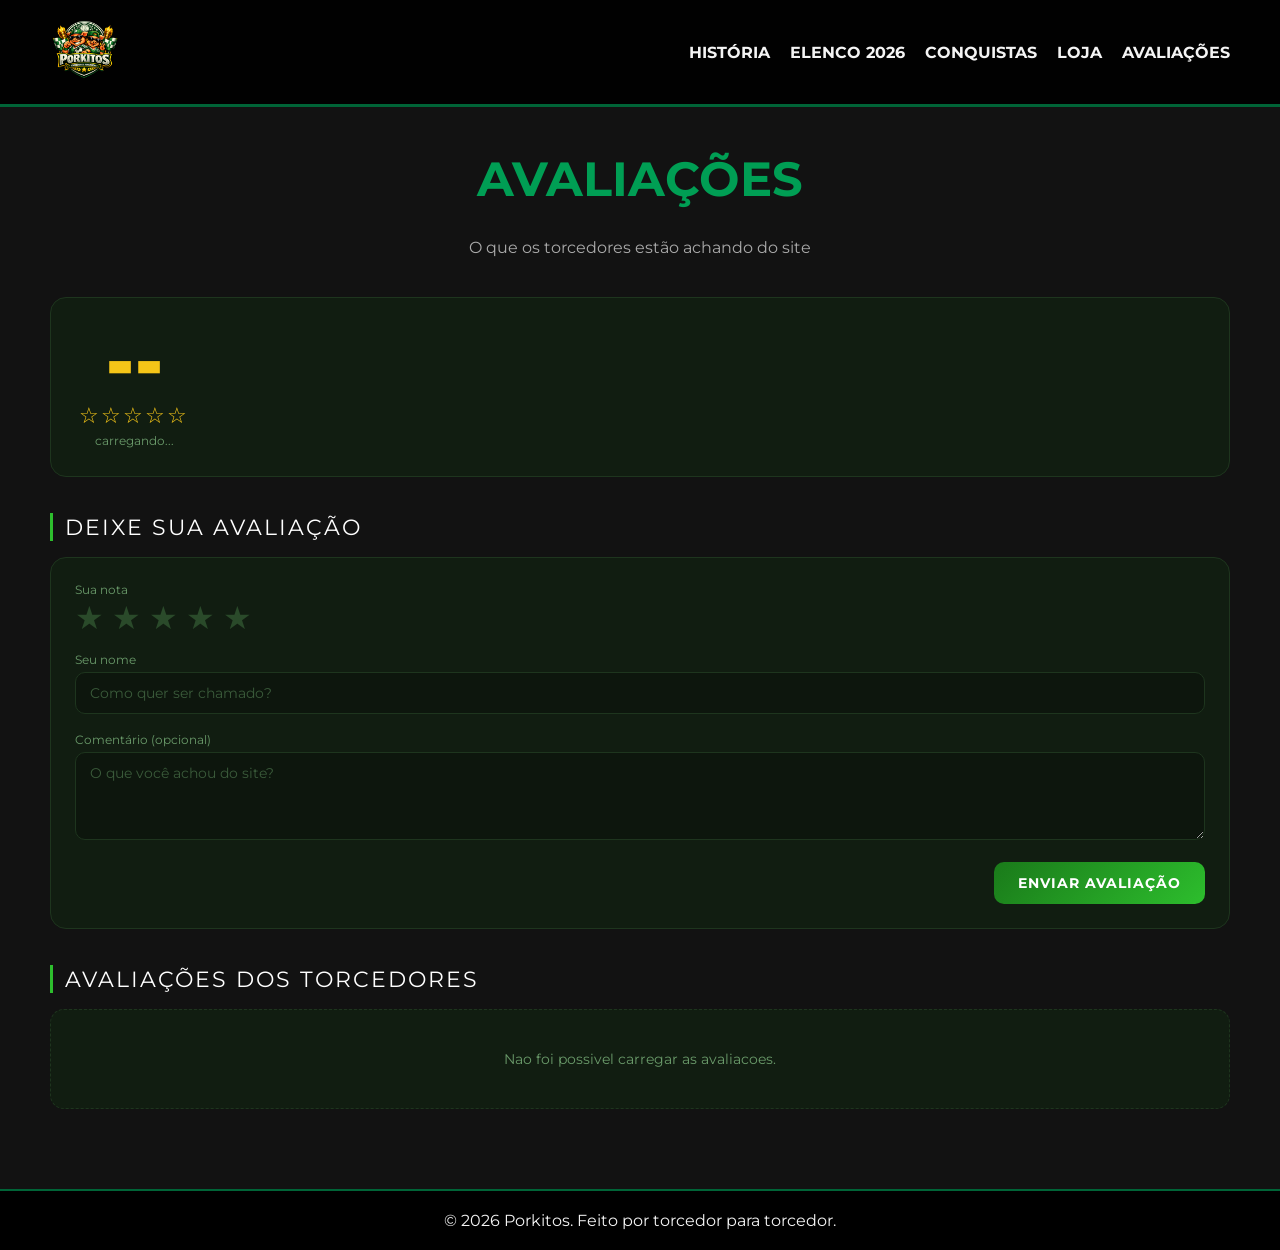
==== avaliacoes.html @ bb3f53e3 "new alterations" ====
<!DOCTYPE html>
<html lang="pt-BR">
<head>
  <meta charset="UTF-8">
  <meta name="viewport" content="width=device-width, initial-scale=1.0">
  <title>Avaliações – Porkitos</title>
  <link href="https://fonts.googleapis.com/css2?family=Montserrat:wght@400;700;900&display=swap" rel="stylesheet">
  <link rel="stylesheet" href="style.css">
</head>
<body>

  <!-- HEADER IGUAL AO RESTO DO SITE -->
  <header>
    <div class="logo-container">
      <a href="index.html"><img src="assets/logo.png" alt="Logo Porkitos"></a>
    </div>
    <nav>
      <ul>
        <li><a href="historia.html">História</a></li>
        <li><a href="jogadores.html">Elenco 2026</a></li>
        <li><a href="conquistas.html">Conquistas</a></li>
        <li><a href="loja.html">Loja</a></li>
        <li><a href="avaliacoes.html">Avaliações</a></li>
      </ul>
    </nav>
  </header>

  <main>
    <h1>Avaliações</h1>
    <p class="subtitulo">O que os torcedores estão achando do site</p>

    <!-- RESUMO GERAL -->
    <div class="av-resumo">
      <div class="av-resumo-nota">
        <div class="av-numero" id="media-numero">--</div>
        <div class="av-estrelas-display" id="media-estrelas">☆☆☆☆☆</div>
        <div class="av-total" id="media-total">carregando...</div>
      </div>
      <div class="av-barras" id="barras"></div>
    </div>

    <!-- FORMULÁRIO -->
    <p class="av-form-titulo">Deixe sua avaliação</p>
    <div class="av-form-card">

      <div>
        <label class="av-label-campo">Sua nota</label>
        <div class="av-star-picker" id="star-picker">
          <button type="button" data-val="1">★</button>
          <button type="button" data-val="2">★</button>
          <button type="button" data-val="3">★</button>
          <button type="button" data-val="4">★</button>
          <button type="button" data-val="5">★</button>
        </div>
      </div>

      <div>
        <label class="av-label-campo" for="inp-nome">Seu nome</label>
        <input class="av-input" type="text" id="inp-nome" placeholder="Como quer ser chamado?" maxlength="60">
      </div>

      <div>
        <label class="av-label-campo" for="inp-comentario">Comentário (opcional)</label>
        <textarea class="av-textarea" id="inp-comentario" placeholder="O que você achou do site?"></textarea>
      </div>

      <div id="msg-feedback" class="msg-feedback"></div>

      <button class="av-btn-enviar" id="btn-enviar">Enviar avaliação</button>
    </div>

    <!-- LISTA -->
    <p class="av-lista-titulo">Avaliações dos torcedores</p>
    <div class="av-lista" id="lista">
      <div class="av-loading"><span></span><span></span><span></span></div>
    </div>
  </main>

  <footer>
    <p>&copy; 2026 Porkitos. Feito por torcedor para torcedor.</p>
  </footer>

  <script src="app.js"></script>
</body>
</html>
---- style.css ----
/* CORES GERAIS E VARIÁVEIS */
:root {
    --verde-palmeiras: #006437;
    --verde-claro: #009e54;
    --dourado: #c5a059;
    --fundo-escuro: #121212;
    --texto-claro: #f4f4f4;
}

/* CONFIGURAÇÕES GERAIS */
* {
    margin: 0;
    padding: 0;
    box-sizing: border-box;
    font-family: 'Montserrat', sans-serif;
}

body {
    background-color: var(--fundo-escuro);
    color: var(--texto-claro);
    display: flex;
    flex-direction: column;
    min-height: 100vh;
}

/* CABEÇALHO / MENU DE NAVEGAÇÃO */
header {
    background-color: rgba(0, 0, 0, 0.9);
    padding: 15px 50px;
    display: flex;
    justify-content: space-between;
    align-items: center;
    position: fixed;
    width: 100%;
    top: 0;
    z-index: 99999;
    border-bottom: 3px solid var(--verde-palmeiras);
    transition: background-color 0.3s;
}

.logo-container img {
    height: 70px;
    transition: transform 0.3s;
}

.logo-container img:hover {
    transform: scale(1.1);
}

nav ul {
    list-style: none;
    display: flex;
    gap: 20px;
}

nav ul li a {
    color: var(--texto-claro);
    text-decoration: none;
    font-weight: 700;
    text-transform: uppercase;
    transition: color 0.3s;
}

nav ul li a:hover {
    color: var(--verde-claro);
}

/* CONTEÚDO PRINCIPAL (Garante que o conteúdo comece abaixo do menu fixo) */
main {
    margin-top: 110px;
    padding: 40px 50px;
    flex: 1;
}

h1, h2 {
    color: var(--dourado);
    text-transform: uppercase;
    text-align: center;
    margin-bottom: 30px;
}

h1 { font-size: 3rem; color: var(--verde-claro); }
h2 { font-size: 2.5rem; }

.subtitulo {
    text-align: center;
    margin-bottom: 40px;
    color: #aaa;
}

/* SEÇÃO HERO (EXCLUSIVA DA INDEX.HTML) */
.hero {
    height: 70vh;
    display: flex;
    flex-direction: column;
    justify-content: center;
    align-items: center;
    text-align: center;
    background: linear-gradient(135deg, #002211 0%, var(--fundo-escuro) 100%);
    border-radius: 15px;
    padding: 20px;
}

.hero p {
    font-size: 1.2rem;
    max-width: 800px;
    margin-top: 20px;
    line-height: 1.6;
}

/* BOTÕES */
.btn {
    display: inline-block;
    margin-top: 30px;
    padding: 15px 30px;
    background-color: var(--verde-palmeiras);
    color: white;
    text-decoration: none;
    font-weight: bold;
    border-radius: 5px;
    transition: background 0.3s, transform 0.3s;
}

.btn:hover {
    background-color: var(--verde-claro);
    transform: translateY(-5px);
}

/* HISTÓRIA */
.historia-texto {
    max-width: 900px;
    margin: 0 auto;
    line-height: 1.8;
    font-size: 1.15rem;
    text-align: justify;
}

/* GRIDS E CARDS (Usados em Jogadores, Conquistas e Loja) */
.grid-container {
    display: grid;
    grid-template-columns: repeat(auto-fit, minmax(280px, 1fr));
    gap: 30px;
}

.card {
    background-color: #1e1e1e;
    border: 2px solid var(--verde-palmeiras);
    border-radius: 10px;
    padding: 25px;
    text-align: center;
    transition: transform 0.3s, box-shadow 0.3s;
}

.card:hover {
    transform: translateY(-10px);
    box-shadow: 0 10px 20px rgba(0, 158, 84, 0.2);
}

.card h3 {
    color: var(--verde-claro);
    margin-bottom: 15px;
}

.card-dourado { border-color: var(--dourado); }
.card-dourado h3 { color: var(--dourado); }

.preco {
    font-size: 1.6rem;
    font-weight: bold;
    margin: 20px 0;
    color: #fff;
}

/* RODAPÉ */
footer {
    background-color: #000;
    text-align: center;
    padding: 20px;
    border-top: 2px solid var(--verde-palmeiras);
    margin-top: 40px;
}

/* ESTRUTURA DA LINHA DO TEMPO (TIMELINE) */
.timeline {
    max-width: 800px;
    margin: 0 auto;
    position: relative;
    padding: 20px 0;
}

/* A linha vertical que corta o centro do design */
.timeline::after {
    content: '';
    position: absolute;
    width: 4px;
    background-color: var(--verde-palmeiras);
    top: 0;
    bottom: 0;
    left: 50%;
    margin-left: -2px;
}

/* Cada bloco da linha do tempo */
.timeline-item {
    padding: 10px 40px;
    position: relative;
    background-color: inherit;
    width: 50%;
}

/* Alternando os lados dos cards (Esquerda / Direita) */
.timeline-item:nth-child(odd) { left: 0; text-align: right; }
.timeline-item:nth-child(even) { left: 50%; text-align: left; }

/* O círculo indicador na linha central */
.timeline-item::after {
    content: '';
    position: absolute;
    width: 20px;
    height: 20px;
    right: -10px;
    background-color: var(--fundo-escuro);
    border: 4px solid var(--verde-claro);
    top: 15px;
    border-radius: 50%;
    z-index: 1;
}
.timeline-item:nth-child(even)::after { left: -10px; }

/* O balão/card de texto */
.timeline-conteudo {
    padding: 20px;
    background-color: #1e1e1e;
    position: relative;
    border-radius: 8px;
    border: 1px solid #333;
    transition: transform 0.3s, border-color 0.3s;
}

.timeline-conteudo:hover {
    transform: scale(1.03);
    border-color: var(--verde-claro);
}

/* O ano em destaque */
.timeline-ano {
    font-size: 1.5rem;
    font-weight: 900;
    color: var(--dourado);
    margin-bottom: 5px;
}

/* Destaque especial para a nossa era atual (Abel Ferreira) */
.destaque-era .timeline-conteudo {
    border: 2px solid var(--dourado);
    background: linear-gradient(145deg, #1e1e1e, #0f1c15);
    box-shadow: 0 0 15px rgba(197, 160, 89, 0.2);
}
.destaque-era .timeline-ano {
    color: var(--verde-claro);
}

/* RESPONSIVIDADE (Para o site ficar perfeito no celular) */
@media screen and (max-width: 600px) {
    .timeline::after { left: 31px; }
    .timeline-item { width: 100%; padding-left: 70px; padding-right: 25px; text-align: left !important; }
    .timeline-item::after { left: 21px !important; }
    .timeline-item:nth-child(even) { left: 0%; }
}

/* CONFIGURAÇÃO DO TEXTO PROFUNDO / MANIFESTO */
.secao-texto-completo {
    max-width: 900px;
    margin: 40px auto 60px auto;
}

/* Espaçamento melhorado entre parágrafos para evitar o "colado" */
.texto-profundo p {
    font-size: 1.15rem;
    line-height: 1.9;
    margin-bottom: 30px; /* Dá espaço para o próximo bloco */
    text-align: left; /* Alinhamento à esquerda fica menos confuso visualmente */
    color: #dfdfdf;
}

.texto-profundo blockquote {
    font-size: 1.5rem;
    font-weight: 700;
    font-style: italic;
    color: var(--dourado);
    border-left: 5px solid var(--verde-claro);
    padding-left: 25px;
    margin: 45px 0;
}

/* SEÇÃO EXCLUSIVA MANCHA VERDE */
.secao-mancha {
    margin-top: 80px;
    padding: 80px 0;
    background: linear-gradient(180deg, var(--fundo-escuro) 0%, #08110c 100%);
    border-top: 1px solid #222;
}

.mancha-container {
    max-width: 850px;
    margin: 0 auto;
    background-color: #161616;
    border: 1px solid #252525;
    border-left: 5px solid #fff;
    padding: 50px 40px; /* Mais espaço interno */
    border-radius: 8px;
    box-shadow: 0 10px 30px rgba(0,0,0,0.5);
    position: relative;
}

.mancha-container h2 {
    text-align: left;
    color: #fff;
    margin-bottom: 30px;
    font-size: 2.4rem;
}

.mancha-container p {
    font-size: 1.15rem;
    line-height: 1.9;
    margin-bottom: 35px;
    color: #ccc;
}

.mancha-badge {
    position: absolute;
    top: -15px;
    right: 30px;
    background-color: var(--verde-palmeiras);
    color: #fff;
    padding: 6px 15px;
    font-weight: bold;
    font-size: 0.85rem;
    border-radius: 20px;
    text-transform: uppercase;
}

/* PLACEHOLDERS DE FOTOS */
.mancha-galeria {
    display: grid;
    grid-template-columns: 1fr 1fr;
    gap: 20px;
    margin: 35px 0;
}

.foto-placeholder {
    background-color: #222;
    height: 220px;
    border-radius: 6px;
    display: flex;
    justify-content: center;
    align-items: center;
    color: #888;
    font-weight: bold;
    font-size: 0.9rem;
    overflow: hidden;
}

/* Se você colocar uma tag img lá dentro, ela vai se ajustar perfeitamente aqui */
.foto-placeholder img {
    width: 100%;
    height: 100%;
    object-fit: cover;
}

/* SEÇÃO CANTOS DA TORCIDA */
.secao-cantos {
    max-width: 1000px;
    margin: 80px auto;
    padding: 0 20px;
}

.cantos-grid {
    display: grid;
    grid-template-columns: repeat(auto-fit, minmax(300px, 1fr));
    gap: 25px;
    margin-top: 40px;
}

.canto-card {
    background-color: #1a2e22;
    border: 1px solid var(--verde-palmeiras);
    border-radius: 8px;
    padding: 30px;
    text-align: center;
    transition: transform 0.3s;
}

.canto-card:hover {
    transform: translateY(-5px);
}

.canto-card h3 {
    color: var(--dourado);
    margin-bottom: 20px;
    font-size: 1.3rem;
}

.letra-musica {
    font-size: 1.05rem;
    line-height: 1.8;
    color: #fff;
    font-style: italic;
}

/* Ajuste fino para espaçamento da timeline */
.secao-timeline {
    margin: 80px 0;
}

/* Responsividade para a galeria */
@media screen and (max-width: 600px) {
    .mancha-galeria { grid-template-columns: 1fr; }
}
/* BOTÃO DO PLAYER DE ÁUDIO */
.btn-player {
    margin-top: 20px;
    padding: 10px 20px;
    background-color: transparent;
    border: 2px solid var(--verde-claro);
    color: var(--texto-claro);
    font-weight: bold;
    text-transform: uppercase;
    font-size: 0.85rem;
    border-radius: 20px;
    cursor: pointer;
    transition: all 0.3s ease;
    display: inline-flex;
    align-items: center;
    gap: 8px;
}

.btn-player:hover {
    background-color: var(--verde-claro);
    color: #fff;
    box-shadow: 0 0 10px rgba(0, 158, 84, 0.4);
}

/* Classe especial para quando a música estiver tocando (fica dourado) */
.btn-player.tocando {
    background-color: var(--dourado);
    border-color: var(--dourado);
    color: #000;
}

/* SEÇÃO DE FILTROS DO ELENCO */
.filtro-container {
    display: flex;
    justify-content: center;
    gap: 15px;
    margin-bottom: 40px;
    flex-wrap: wrap;
}

.btn-filtro {
    background-color: #1e1e1e;
    border: 1px solid #444;
    color: var(--texto-claro);
    padding: 10px 25px;
    font-weight: bold;
    border-radius: 25px;
    cursor: pointer;
    text-transform: uppercase;
    font-size: 0.85rem;
    transition: all 0.3s ease;
}

.btn-filtro:hover, .btn-filtro.ativo {
    background-color: var(--verde-palmeiras);
    border-color: var(--verde-claro);
    box-shadow: 0 0 10px rgba(0, 158, 84, 0.4);
}

/* ==========================================
   GRID E CARDS DE JOGADORES - ESTILO PREMIUM
   ========================================== */
.grid-jogadores {
    display: grid;
    grid-template-columns: repeat(auto-fit, minmax(260px, 1fr)); 
    gap: 25px; 
    max-width: 1200px;
    margin: 0 auto;
}

.jogador-card {
    background-color: #1a1a1a; /* Mantém o seu fundo original */
    border: 1px solid #252525; /* Borda sutil nos outros lados */
    
    /* O SEGREDO DO ESTILO MANCHA: A listra grossa na esquerda */
    border-left: 5px solid #ffffff; 
    
    border-radius: 8px;
    overflow: visible; /* Mudamos para 'visible' para o Badge flutuar para fora se necessário */
    display: flex; 
    flex-direction: column;
    position: relative;
    height: 100%; 
    box-shadow: 0 10px 30px rgba(0,0,0,0.5); /* Sombra pesada para dar profundidade */
    transition: transform 0.3s ease, border-color 0.3s ease, box-shadow 0.3s ease;
}

/* Efeito Hover inspirado no sombreado verde que você já tinha */
.jogador-card:hover {
    transform: translateY(-5px); 
    box-shadow: 0 10px 25px rgba(0, 158, 84, 0.2); /* Brilho verde sutil no fundo */
}

/* Ajuste do contêiner da foto para respeitar o border-radius do card */
.jogador-foto-placeholder {
    background-color: #222; 
    width: 100%;
    height: 240px; 
    display: flex;
    justify-content: center;
    align-items: center;
    overflow: hidden;
    border-top-right-radius: 7px; /* Arredonda só o canto interno direito */
    border-bottom: 1px solid #252525;
}

.jogador-foto-placeholder img {
    width: 100%;
    height: 100%;
    object-fit: cover; 
    object-position: center 15%; 
}

/* Área de informações */
.jogador-info {
    padding: 20px; 
    position: relative;
    display: flex; 
    flex-direction: column;
    flex-grow: 1; 
    z-index: 10;
}

/* Nome do jogador ajustado */
.jogador-info h3 {
    font-size: 1.3rem;
    font-weight: 700;
    color: #fff;
    min-height: 2.8rem;
    display: flex;
    align-items: center;
    margin-bottom: 15px; /* Espaço para não colar na posição */
}

/* O BADGE DE POSIÇÃO (Estilo '.mancha-badge') */
.jogador-posicao {
    position: absolute;
    top: -15px; /* Faz ele flutuar exatamente na divisão da foto com o texto */
    right: 20px;
    background-color: var(--verde-palmeiras);
    color: #fff;
    padding: 5px 15px;
    font-weight: bold;
    font-size: 0.75rem;
    border-radius: 20px;
    text-transform: uppercase;
    letter-spacing: 1px;
    box-shadow: 0 4px 8px rgba(0,0,0,0.3);
}

.jogador-vibe {
    font-size: 1.05rem;
    line-height: 1.7;
    color: #ccc;
    font-style: italic;
    margin-top: auto; /* Empurra para a base */
}

/* Número de fundo sutil */
.jogador-numero {
    position: absolute;
    bottom: 12px; 
    right: 15px;
    font-size: 2.5rem;
    font-weight: 900;
    color: rgba(255, 255, 255, 0.03); 
    transition: color 0.3s ease;
    line-height: 1;
    z-index: 5;
}

.jogador-card:hover .jogador-numero {
    color: rgba(197, 160, 89, 0.1); /* No hover, o número ganha um tom dourado bem sutil */
}

/* CONTAINER DA SALA DE TROFÉUS */
.sala-trofeus-container {
    max-width: 1200px;
    margin: 40px auto;
    padding: 0 20px;
}

.titulo-secao {
    text-align: center;
    margin-bottom: 50px;
}

.titulo-secao h2 {
    color: #ffffff;
    font-size: 2.5rem;
    text-transform: uppercase;
    letter-spacing: 2px;
    margin-bottom: 10px;
}

.titulo-secao p {
    color: #a0a0a0;
    font-size: 1.1rem;
}

/* GRID DE TROFÉUS */
.grid-trofeus {
    display: grid;
    grid-template-columns: repeat(auto-fill, minmax(320px, 1fr));
    gap: 30px;
}

/* CARD DE TROFÉU */
.trofeu-card {
    background: #121212;
    border: 1px solid #222;
    border-radius: 15px;
    padding: 30px 20px;
    text-align: center;
    transition: all 0.4s ease;
    position: relative;
    overflow: hidden;
}

/* Efeito de Hover Dourado Premium */
.trofeu-card:hover {
    transform: translateY(-8px);
    border-color: #d4af37; /* Cor Dourada */
    box-shadow: 0 10px 25px rgba(212, 175, 55, 0.15);
}

/* WRAPPER DO ÍCONE E DA BADGE */
.trofeu-icone-wrapper {
    position: relative;
    width: 120px;
    height: 120px;
    margin: 0 auto 20px auto;
    background: rgba(255, 255, 255, 0.03);
    border-radius: 50%;
    display: flex;
    align-items: center;
    justify-content: center;
    border: 1px solid #333;
    transition: all 0.4s ease;
}

.trofeu-card:hover .trofeu-icone-wrapper {
    background: rgba(212, 175, 55, 0.05);
    border-color: #d4af37;
}

.trofeu-img {
    max-width: 70px;
    max-height: 70px;
    object-fit: contain;
    filter: drop-shadow(0px 4px 8px rgba(0,0,0,0.5));
}

/* CONTADOR DE TÍTULOS (BADGE) */
.trofeu-badge-qtd {
    position: absolute;
    bottom: -5px;
    right: -5px;
    background: #d4af37; /* Dourado */
    color: #000000;
    font-weight: 800;
    font-size: 0.95rem;
    width: 32px;
    height: 32px;
    border-radius: 50%;
    display: flex;
    align-items: center;
    justify-content: center;
    border: 3px solid #121212;
    box-shadow: 0 4px 8px rgba(0,0,0,0.3);
}

/* TEXTOS DO TROFÉU */
.trofeu-info h3 {
    color: #ffffff;
    font-size: 1.35rem;
    margin-bottom: 6px;
    font-weight: 700;
}

.trofeu-anos {
    display: inline-block;
    color: #d4af37; /* Dourado */
    font-size: 0.85rem;
    font-weight: 600;
    text-transform: uppercase;
    letter-spacing: 1px;
    margin-bottom: 15px;
    background: rgba(212, 175, 55, 0.1);
    padding: 4px 12px;
    border-radius: 20px;
}

.trofeu-descricao {
    color: #999999;
    font-size: 0.9rem;
    line-height: 1.5;
    padding: 0 10px;
}

/* SUPER BANNER DO MUNDIAL */
.mundial-banner-card {
    background: linear-gradient(135deg, #053b1e 0%, #121212 100%);
    border: 1px solid #222;
    border-radius: 15px;
    padding: 40px;
    margin-bottom: 25px;
    cursor: pointer;
    position: relative;
    overflow: hidden;
    transition: all 0.4s ease;
}

.mundial-banner-card:hover {
    transform: scale(1.01);
    border-color: #d4af37;
    box-shadow: 0 10px 30px rgba(212, 175, 55, 0.2);
}

.mundial-banner-conteudo {
    display: flex;
    align-items: center;
    gap: 40px;
    position: relative;
    z-index: 2;
}

.mundial-trofeu-box {
    position: relative;
}

.mundial-trofeu-img {
    max-height: 140px;
    filter: drop-shadow(0px 8px 16px rgba(0,0,0,0.6));
}

.mundial-texto-box h2 {
    color: #ffffff;
    font-size: 2.8rem;
    font-weight: 800;
    margin: 5px 0;
    letter-spacing: 1px;
}

.clique-instrucao {
    color: #d4af37;
    font-size: 0.95rem;
    margin-top: 10px;
    font-weight: 500;
    letter-spacing: 0.5px;
}

/* CONTAINER DA HISTÓRIA EXPANSÍVEL */
.mundial-historia-expansao {
    max-height: 0;
    overflow: hidden;
    background: #161616;
    border-radius: 15px;
    margin-bottom: 35px;
    transition: max-height 0.5s ease-in-out, border 0.3s;
    border: 1px solid transparent;
}

/* Classe ativada pelo Javascript */
.mundial-historia-expansao.aberto {
    max-height: 800px; /* Altura suficiente para o texto */
    border-color: #d4af37;
}

.historia-conteudo {
    padding: 35px;
    color: #cccccc;
    line-height: 1.7;
    font-size: 1.05rem;
}

.historia-conteudo h3 {
    color: #d4af37;
    font-size: 1.6rem;
    margin-bottom: 15px;
}

.historia-conteudo p {
    margin-bottom: 15px;
}

.historia-conteudo blockquote {
    border-left: 4px solid #d4af37;
    padding-left: 15px;
    margin: 20px 0 0 0;
    font-style: italic;
    color: #ffffff;
}

/* Ajuste Responsivo para telas menores */
@media (max-width: 768px) {
    .mundial-banner-conteudo {
        flex-direction: column;
        text-align: center;
        gap: 20px;
    }
    .mundial-texto-box h2 {
        font-size: 2rem;
    }
}

/* CONTAINER PRINCIPAL DA GALERIA (INICIA ADORMECIDO) */
.painel-galeria-anos {
    max-height: 0;
    overflow: hidden;
    background: #151515;
    border: 1px solid transparent;
    border-radius: 15px;
    margin-top: 30px;
    transition: max-height 0.6s ease-in-out, border 0.3s;
}

/* Classe ativada por JS para abrir o painel */
.painel-galeria-anos.aberto {
    max-height: 2000px; /* Permitir espaço para as fotos */
    border-color: #d4af37;
    padding: 30px 20px;
}

/* TOPO DO PAINEL */
.galeria-anos-header {
    display: flex;
    justify-content: space-between;
    align-items: center;
    border-bottom: 1px solid #252525;
    padding-bottom: 15px;
    margin-bottom: 25px;
}

.galeria-anos-header h3 {
    color: #ffffff;
    font-size: 1.6rem;
    font-weight: 700;
}

#btn-fechar-galeria {
    background: transparent;
    border: 1px solid #444;
    color: #aaa;
    padding: 6px 14px;
    border-radius: 20px;
    cursor: pointer;
    transition: all 0.3s;
}

#btn-fechar-galeria:hover {
    background: #c62828;
    color: white;
    border-color: #c62828;
}

/* GRID DE IMAGENS DOS ANOS */
.grid-fotos-anos {
    display: grid;
    grid-template-columns: repeat(auto-fill, minmax(220px, 1fr));
    gap: 20px;
}

/* CARD DE CADA FOTO HISTÓRICA */
.foto-ano-card {
    background: #0b0b0b;
    border: 1px solid #222;
    border-radius: 10px;
    overflow: hidden;
    text-align: center;
    transition: all 0.3s ease;
}

.foto-ano-card img {
    width: 100%;
    height: 150px;
    object-fit: cover;
    display: block;
    transition: transform 0.3s;
}

.foto-ano-card:hover {
    transform: translateY(-4px);
    border-color: #d4af37;
}

.foto-ano-card:hover img {
    transform: scale(1.05);
}

/* LABEL DO ANO DO TÍTULO */
.foto-ano-label {
    display: block;
    padding: 10px;
    color: #ffffff;
    font-weight: 700;
    font-size: 0.95rem;
    background: linear-gradient(to top, #111, #0b0b0b);
    border-top: 1px solid #222;
}

/* Cursor pointer para indicar clique nas taças */
.trofeu-card.clicavel {
    cursor: pointer;
}

/* =========================
   LOJA PORKITOS
========================= */
/* CORES GERAIS E VARIÁVEIS */
:root {
    --verde-palmeiras: #006437;
    --verde-claro: #009e54;
    --dourado: #c5a059;
    --fundo-escuro: #121212;
    --texto-claro: #f4f4f4;
}

/* CONFIGURAÇÕES GERAIS */
* {
    margin: 0;
    padding: 0;
    box-sizing: border-box;
    font-family: 'Montserrat', sans-serif;
}

body {
    background-color: var(--fundo-escuro);
    color: var(--texto-claro);
    display: flex;
    flex-direction: column;
    min-height: 100vh;
}

/* CABEÇALHO / MENU DE NAVEGAÇÃO */
header {
    background-color: rgba(0, 0, 0, 0.9);
    padding: 15px 50px;
    display: flex;
    justify-content: space-between;
    align-items: center;
    position: fixed;
    width: 100%;
    top: 0;
    left: 0;
    z-index: 1000;
    border-bottom: 3px solid var(--verde-palmeiras);
    transition: background-color 0.3s;
}

.logo-container img {
    height: 70px;
    transition: transform 0.3s;
}

.logo-container img:hover {
    transform: scale(1.1);
}

nav ul {
    list-style: none;
    display: flex;
    gap: 20px;
}

nav ul li a {
    color: var(--texto-claro);
    text-decoration: none;
    font-weight: 700;
    text-transform: uppercase;
    transition: color 0.3s;
}

nav ul li a:hover {
    color: var(--verde-claro);
}

/* CONTAINER DO CARRINHO NO NAVBAR */
.cart-nav-container {
    display: flex;
    align-items: center;
    gap: 15px;
}

.cart-btn-nav {
    background: transparent;
    border: 2px solid var(--verde-claro);
    color: var(--verde-claro);
    padding: 8px 15px;
    cursor: pointer;
    border-radius: 4px;
    display: flex;
    align-items: center;
    gap: 8px;
    transition: all 0.3s ease;
    font-weight: bold;
    text-transform: uppercase;
    font-size: 0.85rem;
    position: relative;
}

.cart-btn-nav:hover {
    background-color: var(--verde-claro);
    color: #000;
    transform: scale(1.05);
}

.cart-icon-nav {
    width: 20px;
    height: 20px;
    stroke: currentColor;
    stroke-width: 2;
    fill: none;
}

.cart-count-nav {
    position: absolute;
    top: -8px;
    right: -8px;
    background-color: #ff0000;
    color: #fff;
    border-radius: 50%;
    width: 22px;
    height: 22px;
    display: flex;
    align-items: center;
    justify-content: center;
    font-size: 0.75rem;
    font-weight: bold;
}

/* CONTEÚDO PRINCIPAL */
main {
    margin-top: 110px;
    padding: 40px 50px;
    flex: 1;
}

h1, h2 {
    color: var(--dourado);
    text-transform: uppercase;
    text-align: center;
    margin-bottom: 30px;
}

h1 { font-size: 3rem; color: var(--verde-claro); }
h2 { font-size: 2.5rem; }

.subtitulo {
    text-align: center;
    margin-bottom: 40px;
    color: #aaa;
}

/* SEÇÃO HERO (EXCLUSIVA DA INDEX.HTML) */
.hero {
    height: 70vh;
    display: flex;
    flex-direction: column;
    justify-content: center;
    align-items: center;
    text-align: center;
    background: linear-gradient(135deg, #002211 0%, var(--fundo-escuro) 100%);
    border-radius: 15px;
    padding: 20px;
}

.hero p {
    font-size: 1.2rem;
    max-width: 800px;
    margin-top: 20px;
    line-height: 1.6;
}

/* BOTÕES */
.btn {
    display: inline-block;
    margin-top: 30px;
    padding: 15px 30px;
    background-color: var(--verde-palmeiras);
    color: white;
    text-decoration: none;
    font-weight: bold;
    border-radius: 5px;
    transition: background 0.3s, transform 0.3s;
}

.btn:hover {
    background-color: var(--verde-claro);
    transform: translateY(-5px);
}

/* ===== SEÇÃO DA LOJA ===== */
.shop-header {
    text-align: center;
    padding: 2rem 0;
    margin-bottom: 2rem;
}

.shop-header h1 {
    font-size: 2.5rem;
    color: var(--verde-claro);
    margin-bottom: 1rem;
    letter-spacing: 2px;
}

.shop-header p {
    font-size: 1.1rem;
    color: #aaa;
}

/* ===== FILTROS ===== */
.filters-section {
    display: flex;
    gap: 1rem;
    justify-content: center;
    flex-wrap: wrap;
    margin-bottom: 3rem;
}

.filter-btn {
    padding: 10px 25px;
    background-color: #1e1e1e;
    border: 1px solid #444;
    color: var(--texto-claro);
    font-weight: bold;
    border-radius: 25px;
    cursor: pointer;
    text-transform: uppercase;
    font-size: 0.85rem;
    transition: all 0.3s ease;
}

.filter-btn:hover,
.filter-btn.active {
    background-color: var(--verde-palmeiras);
    border-color: var(--verde-claro);
    box-shadow: 0 0 10px rgba(0, 158, 84, 0.4);
}

/* ===== GRID DE PRODUTOS ===== */
.grid-container {
    display: grid;
    grid-template-columns: repeat(auto-fit, minmax(280px, 1fr));
    gap: 30px;
}

.card {
    padding: 20px;
    min-height: auto;
    background-color: #1e1e1e;
    border: 2px solid var(--verde-palmeiras);
    border-radius: 10px;
    text-align: center;
    transition: transform 0.3s, box-shadow 0.3s;
    display: flex;
    flex-direction: column;
    cursor: pointer;
    justify-content: space-between;
}

.card:hover {
    transform: translateY(-10px);
    box-shadow: 0 10px 20px rgba(0, 158, 84, 0.2);
}

.card h3 {
    color: var(--verde-claro);
    margin-bottom: 15px;
    margin: 10px 0;
    
  }

.card-dourado { border-color: var(--dourado); }
.card-dourado h3 { color: var(--dourado); }

.preco {
    font-size: 1.6rem;
    font-weight: bold;
    margin: 15px 0;
    color: #fff;
}

.card-image {
    width: 100%;
    height: 250px;
    overflow: hidden;
    border-radius: 8px;
    margin-bottom: 15px;
    background: #111;
}

.card-image img {
    width: 100%;
    height: 100%;
    object-fit: contain;
    display: block;
}

.card-description {
    color: #aaa;
    font-size: 0.95rem;
    margin-bottom: 15px;
    flex: 1;
}

.card-actions {
    display: flex;
    gap: 10px;
    margin-top: auto;
}

.btn-view {
    flex: 1;
    padding: 10px;
    background-color: var(--verde-palmeiras);
    color: white;
    border: none;
    border-radius: 5px;
    cursor: pointer;
    font-weight: bold;
    transition: all 0.3s ease;
}

.btn-view:hover {
    background-color: var(--verde-claro);
    transform: scale(1.05);
}

.btn-quick-add {
    padding: 10px 15px;
    background-color: transparent;
    border: 2px solid var(--verde-claro);
    color: var(--verde-claro);
    border-radius: 5px;
    cursor: pointer;
    font-weight: bold;
    transition: all 0.3s ease;
}

.btn-quick-add:hover {
    background-color: var(--verde-claro);
    color: #000;
}

/* ===== MODAL ===== */
.modal {
    display: none;
    position: fixed;
    top: 0;
    left: 0;
    width: 100%;
    height: 100%;
    z-index: 10001;
    animation: fadeIn 0.3s ease;
    align-items: center;
    justify-content: center;
}

.modal.active {
    display: flex;
}

@keyframes fadeIn {
    from { opacity: 0; }
    to { opacity: 1; }
}

.modal-content {
    background-color: #1e1e1e;
    border: 2px solid var(--verde-palmeiras);
    border-radius: 10px;
    width: 90%;
    z-index: 10000;
    max-height: 90vh;
    overflow-y: auto;
    max-width: 900px;
    overflow-y: auto;
    position: relative;
    animation: slideUp 0.3s ease;
}

@keyframes slideUp {
    from {
        transform: translateY(50px);
        opacity: 0;
    }
    to {
        transform: translateY(0);
        opacity: 1;
    }
}

.close-modal {
    position: absolute;
    top: 15px;
    right: 20px;

    background: none;
    border: none;

    color: white;
    font-size: 32px;
    cursor: pointer;

    z-index: 9999;
}
.close-modal:hover {
    color: var(--dourado);
}

.modal-body {
    display: grid;
    grid-template-columns: 1fr 1fr;
    gap: 2rem;
    padding: 2rem;
}

/* Imagens do Modal */
.modal-images {
    display: flex;
    flex-direction: column;
    gap: 1rem;
}

.main-image {
    width: 100%;
    aspect-ratio: 1;
    background-color: #0a0a0a;
    border: 2px solid var(--verde-palmeiras);
    border-radius: 8px;
    overflow: hidden;
    display: flex;
    align-items: center;
    justify-content: center;
}

.main-image img {
    width: 100%;
    height: 100%;
    object-fit: cover;
}

.thumbnail-images {
    display: flex;
    gap: 0.5rem;
}

.thumbnail {
    width: 60px;
    height: 60px;
    border: 2px solid var(--verde-palmeiras);
    border-radius: 4px;
    cursor: pointer;
    overflow: hidden;
    transition: all 0.3s ease;
}

.thumbnail img {
    width: 100%;
    height: 100%;
    object-fit: cover;
}

.thumbnail:hover,
.thumbnail.active {
    border-color: var(--dourado);
    box-shadow: 0 0 10px rgba(197, 160, 89, 0.5);
}

/* Informações do Modal */
.modal-info {
    display: flex;
    flex-direction: column;
    gap: 1.5rem;
}

.modal-info h2 {
    font-size: 1.8rem;
    color: var(--texto-claro);
    text-align: left;
}

.rating {
    display: flex;
    align-items: center;
    gap: 0.5rem;
}

.stars {
    color: var(--dourado);
    font-size: 1.2rem;
}

.review-count {
    color: #aaa;
    font-size: 0.9rem;
}

.price-section {
    display: flex;
    align-items: center;
    gap: 1rem;
}

.price {
    font-size: 2rem;
    font-weight: bold;
    color: var(--verde-claro);
}

.original-price {
    font-size: 1rem;
    color: #aaa;
    text-decoration: line-through;
}

.product-description {
    color: #aaa;
    line-height: 1.6;
}

/* Variações */
.variations {
    display: flex;
    flex-direction: column;
    gap: 1rem;
}

.variation-group {
    display: flex;
    flex-direction: column;
    gap: 0.5rem;
}

.variation-group label {
    font-weight: bold;
    color: var(--verde-claro);
}

.size-options,
.color-options {
    display: flex;
    gap: 0.5rem;
    flex-wrap: wrap;
}

.size-option,
.color-option {
    padding: 0.5rem 1rem;
    border: 2px solid var(--verde-palmeiras);
    background-color: transparent;
    color: var(--texto-claro);
    cursor: pointer;
    border-radius: 4px;
    transition: all 0.3s ease;
    font-weight: bold;
}

.size-option:hover,
.color-option:hover {
    background-color: var(--verde-palmeiras);
    color: #fff;
}

.size-option.selected,
.color-option.selected {
    background-color: var(--dourado);
    border-color: var(--dourado);
    color: #000;
}

/* Quantidade */
.quantity-section {
    display: flex;
    flex-direction: column;
    gap: 0.5rem;
}

.quantity-section label {
    font-weight: bold;
    color: var(--verde-claro);
}

.quantity-control {
    display: flex;
    gap: 0.5rem;
    align-items: center;
}

.qty-btn {
    width: 40px;
    height: 40px;
    border: 2px solid var(--verde-palmeiras);
    background-color: transparent;
    color: var(--verde-claro);
    cursor: pointer;
    font-size: 1.2rem;
    border-radius: 4px;
    transition: all 0.3s ease;
}

.qty-btn:hover {
    background-color: var(--verde-palmeiras);
    color: #fff;
}

#quantityInput {
    width: 60px;
    padding: 0.5rem;
    border: 2px solid var(--verde-palmeiras);
    background-color: #0a0a0a;
    color: var(--texto-claro);
    text-align: center;
    border-radius: 4px;
    font-weight: bold;
}

/* Botões de Ação */
.action-buttons {
    display: flex;
    gap: 1rem;
}

.btn-add-cart,
.btn-buy-now {
    flex: 1;
    padding: 1rem;
    border: none;
    border-radius: 5px;
    cursor: pointer;
    font-weight: bold;
    font-size: 1rem;
    transition: all 0.3s ease;
    text-transform: uppercase;
    letter-spacing: 1px;
}

.btn-add-cart {
    background-color: var(--verde-palmeiras);
    color: white;
}

.btn-add-cart:hover {
    background-color: var(--verde-claro);
    transform: scale(1.05);
}

.btn-buy-now {
    background-color: var(--dourado);
    color: #000;
}

.btn-buy-now:hover {
    background-color: #d4af37;
    transform: scale(1.05);
}

/* Informações Adicionais */
.additional-info {
    display: flex;
    flex-direction: column;
    gap: 0.8rem;
    padding: 1rem;
    background-color: #0a0a0a;
    border: 1px dashed var(--verde-palmeiras);
    border-radius: 4px;
}

.info-item {
    display: flex;
    align-items: center;
    gap: 0.8rem;
    font-size: 0.9rem;
    color: #aaa;
}

.info-icon {
    font-size: 1.2rem;
}

/* ===== CARRINHO LATERAL ===== */
.cart-sidebar {
    position: fixed;
    right: -400px;
    top: 0;
    width: 400px;
    height: 100vh;
    background-color: #1e1e1e;
    border-left: 2px solid var(--verde-palmeiras);
    z-index: 10000;
    transition: right 0.3s ease;
    display: flex;
    flex-direction: column;
    box-shadow: -5px 0 20px rgba(0, 158, 84, 0.2);
    overflow-y: auto;
}

.cart-sidebar.active {
    right: 0;
}

.cart-header {
    display: flex;
    justify-content: space-between;
    align-items: center;

    padding: 20px;
}

.cart-header h3 {
    font-size: 1.3rem;
    color: var(--dourado);
    letter-spacing: 1px;
}

.close-cart {
    background: none;
    border: none;
    position: absolute;
    top: 15px;
    right: 15px;
    z-index: 10000;
    color: white;
    font-size: 32px;
    cursor: pointer;
    padding: 0;
    line-height: 1;
}

.close-cart:hover {
    color: var(--dourado);
}

.cart-items {
    flex: 1;
    overflow-y: auto;
    padding: 1rem;
}

.cart-item {
    display: flex;
    gap: 1rem;
    padding: 1rem;
    border-bottom: 1px solid var(--verde-palmeiras);
    margin-bottom: 1rem;
}

.cart-item-image {
    width: 80px;
    height: 80px;
    background-color: #0a0a0a;
    border: 1px solid var(--verde-palmeiras);
    border-radius: 4px;
    overflow: hidden;
    flex-shrink: 0;
}

.cart-item-image img {
    width: 100%;
    height: 100%;
    object-fit: cover;
}

.cart-item-details {
    flex: 1;
    display: flex;
    flex-direction: column;
    gap: 0.5rem;
}

.cart-item-name {
    font-weight: bold;
    color: var(--texto-claro);
    font-size: 0.9rem;
}

.cart-item-price {
    color: var(--verde-claro);
    font-weight: bold;
}

.cart-item-qty {
    display: flex;
    align-items: center;
    gap: 0.5rem;
    font-size: 0.9rem;
}

.cart-item-remove {
    background: none;
    border: none;
    color: #ff0000;
    cursor: pointer;
    font-size: 1.2rem;
    transition: color 0.3s ease;
}

.cart-item-remove:hover {
    color: #ff6666;
}

.cart-empty {
    display: flex;
    align-items: center;
    justify-content: center;
    height: 100%;
    color: #aaa;
    text-align: center;
    padding: 2rem;
}

.cart-footer {
    padding: 1.5rem;
    border-top: 2px dashed var(--verde-palmeiras);
}

.cart-total {
    display: flex;
    justify-content: space-between;
    font-size: 1.2rem;
    font-weight: bold;
    color: var(--dourado);
    margin-bottom: 1rem;
}

.btn-checkout {
    width: 100%;
    padding: 1rem;
    background-color: var(--verde-palmeiras);
    color: white;
    border: none;
    border-radius: 5px;
    font-weight: bold;
    font-size: 1rem;
    cursor: pointer;
    transition: all 0.3s ease;
    text-transform: uppercase;
    letter-spacing: 1px;
}

.btn-checkout:hover {
    background-color: var(--verde-claro);
    transform: scale(1.05);
}

/* ===== OVERLAY ===== */
.overlay {
    position: fixed;
    inset: 0;
    top: 0;
    left: 0;
    width: 100%;
    height: 100%;
    background-color: rgba(0, 0, 0, 0.7);
    z-index: 9999;
    display: none;
    cursor: pointer;
}

.overlay.active {
    display: block;
}

/* ===== RODAPÉ ===== */
footer {
    background-color: #000;
    text-align: center;
    padding: 20px;
    border-top: 2px solid var(--verde-palmeiras);
    margin-top: 40px;
}

/* ===== RESPONSIVO ===== */
@media (max-width: 768px) {
    header {
        padding: 15px 20px;
    }

    nav ul {
        gap: 10px;
        font-size: 0.85rem;
    }

    main {
        margin-top: 110px;
        padding: 20px;
    }

    .grid-container {
        grid-template-columns: repeat(auto-fill, minmax(200px, 1fr));
        gap: 15px;
    }

    .modal-body {
        grid-template-columns: 1fr;
        padding: 1rem;
    }


    .filters-section {
        gap: 0.5rem;
    }

    .filter-btn {
        padding: 8px 15px;
        font-size: 0.75rem;
    }
}

@media (max-width: 480px) {
    header {
        padding: 10px 15px;
    }

    nav ul {
        display: none;
    }

    main {
        margin-top: 80px;
        padding: 15px;
    }

    .grid-container {
        grid-template-columns: 1fr;
    }

    .action-buttons {
        flex-direction: column;
    }

    .btn-view,
    .btn-quick-add {
        width: 100%;
    }

    .shop-header h1 {
        font-size: 1.8rem;
    }
}

/* ===== CSS PARA SISTEMA DE CAMISETAS ===== */

/* Botões de Modelo */
.model-options {
    display: flex;
    gap: 0.5rem;
    flex-wrap: wrap;
}

.model-option {
    padding: 0.7rem 1.2rem;
    border: 2px solid var(--verde-palmeiras);
    background-color: transparent;
    color: var(--texto-claro);
    cursor: pointer;
    border-radius: 4px;
    transition: all 0.3s ease;
    font-weight: bold;
    font-size: 0.9rem;
}

.model-option:hover {
    background-color: var(--verde-palmeiras);
    color: #fff;
    transform: scale(1.05);
}

.model-option.selected {
    background-color: var(--dourado);
    border-color: var(--dourado);
    color: #000;
}

/* Botões de Cor */
.color-options {
    display: flex;
    gap: 0.5rem;
    flex-wrap: wrap;
}

.color-option {
    padding: 0.7rem 1.2rem;
    border: 2px solid var(--verde-palmeiras);
    background-color: transparent;
    color: var(--texto-claro);
    cursor: pointer;
    border-radius: 4px;
    transition: all 0.3s ease;
    font-weight: bold;
    font-size: 0.9rem;
}

.color-option:hover {
    transform: scale(1.05);
}

.color-option.selected {
    border-color: var(--dourado);
    box-shadow: 0 0 10px rgba(197, 160, 89, 0.5);
}

/* Info de Seleção */
.selection-info {
    background-color: #0a0a0a;
    border: 1px dashed var(--verde-palmeiras);
    border-radius: 4px;
    padding: 1rem;
    margin-top: 1rem;
}

.selection-info p {
    margin: 0.5rem 0;
    color: var(--texto-claro);
    font-size: 0.95rem;
}

.selection-info strong {
    color: var(--verde-claro);
}

/* Animação de transição de imagem */
#mainImage {
    transition: opacity 0.3s ease;
}

/* Responsivo */
@media (max-width: 768px) {
    .model-options,
    .color-options {
        gap: 0.3rem;
    }

    .model-option,
    .color-option {
        padding: 0.5rem 1rem;
        font-size: 0.8rem;
    }
}

.size-option.selected {
    background-color: var(--dourado);
    border-color: var(--dourado);
    color: #000;
}

/* ===== SISTEMA DE LOGIN ===== */
.header-actions {
    display: flex;
    align-items: center;
    gap: 20px;
}

.btn-login {
    background-color: transparent;
    border: 1px solid var(--verde-claro);
    color: var(--verde-claro);
    padding: 8px 15px;
    border-radius: 5px;
    font-weight: bold;
    cursor: pointer;
    transition: all 0.3s;
}

.btn-login:hover {
    background-color: var(--verde-claro);
    color: #fff;
}

.user-info {
    display: flex;
    align-items: center;
    gap: 10px;
    background: rgba(0, 158, 84, 0.1);
    padding: 5px 15px;
    border-radius: 20px;
    border: 1px solid var(--verde-palmeiras);
}

.user-info span {
    font-size: 0.9rem;
    font-weight: bold;
    color: var(--verde-claro);
}

.btn-logout {
    background: none;
    border: none;
    color: #ff4444;
    font-size: 0.8rem;
    cursor: pointer;
    text-decoration: underline;
}

.login-content {
    max-width: 400px;
    padding: 40px;
    background-color: #1e1e1e;
    border: 2px solid var(--verde-palmeiras);
    border-radius: 15px;
}

.login-header {
    text-align: center;
    margin-bottom: 30px;
}

.login-header h2 {
    margin-bottom: 10px;
}

.login-form .input-group {
    margin-bottom: 20px;
}

.login-form label {
    display: block;
    margin-bottom: 8px;
    font-weight: bold;
    color: var(--dourado);
}

.login-form input {
    width: 100%;
    padding: 12px;
    background: #121212;
    border: 1px solid #333;
    color: #fff;
    border-radius: 5px;
}

.btn-submit-login {
    width: 100%;
    padding: 15px;
    background-color: var(--verde-palmeiras);
    color: #fff;
    border: none;
    border-radius: 5px;
    font-weight: bold;
    cursor: pointer;
    transition: background 0.3s;
}

.btn-submit-login:hover {
    background-color: var(--verde-claro);
}

/* ============================================================
   AVALIAÇÕES - Adicionar no FINAL do seu style.css existente
   ============================================================ */

/* Variáveis específicas da página de avaliações */
:root {
  --av-card-bg:   #111d11;
  --av-borda:     #1e351e;
  --av-verde:     #2dbe2d;
  --av-texto:     #d8f0d8;
  --av-subtexto:  #6a9a6a;
  --av-estrela:   #f5c518;
}

/* ── RESUMO ── */
.av-resumo {
  background: var(--av-card-bg);
  border: 1px solid var(--av-borda);
  border-radius: 16px;
  padding: 28px;
  display: flex;
  align-items: center;
  gap: 32px;
  flex-wrap: wrap;
  margin-bottom: 36px;
}

.av-resumo-nota { text-align: center; flex-shrink: 0; }

.av-numero {
  font-size: 72px;
  line-height: 1;
  font-weight: 900;
  color: var(--av-estrela);
}

.av-estrelas-display {
  font-size: 22px;
  letter-spacing: 2px;
  margin: 4px 0;
  color: var(--av-estrela);
}

.av-total { font-size: 12px; color: var(--av-subtexto); }

.av-barras { flex: 1; min-width: 200px; display: flex; flex-direction: column; gap: 7px; }

.av-barra-linha { display: flex; align-items: center; gap: 10px; font-size: 12px; }

.av-label { color: var(--av-subtexto); width: 14px; text-align: right; flex-shrink: 0; }

.av-barra-track {
  flex: 1; height: 7px;
  background: #1e351e; border-radius: 4px; overflow: hidden;
}

.av-barra-fill {
  height: 100%; background: var(--av-estrela); border-radius: 4px;
  width: 0%; transition: width .8s cubic-bezier(.4,0,.2,1);
}

.av-count { color: var(--av-subtexto); width: 20px; flex-shrink: 0; font-size: 11px; }

/* ── FORMULÁRIO ── */
.av-form-titulo {
  font-size: 1.4rem;
  letter-spacing: 2px;
  color: #fff;
  margin-bottom: 16px;
  border-left: 3px solid var(--av-verde);
  padding-left: 12px;
  text-transform: uppercase;
}

.av-form-card {
  background: var(--av-card-bg);
  border: 1px solid var(--av-borda);
  border-radius: 16px;
  padding: 24px;
  display: flex;
  flex-direction: column;
  gap: 18px;
  margin-bottom: 36px;
}

/* estrelas picker */
.av-star-picker { display: flex; gap: 8px; }
.av-star-picker button {
  background: none; border: none; cursor: pointer;
  font-size: 32px; line-height: 1;
  color: #2a4a2a;
  transition: color .15s, transform .15s;
}
.av-star-picker button.ativo { color: var(--av-estrela); }
.av-star-picker button:hover { transform: scale(1.15); }

.av-label-campo {
  font-size: 12px;
  color: var(--av-subtexto);
  display: block;
  margin-bottom: 5px;
}

.av-input,
.av-textarea {
  width: 100%;
  background: #0d160d;
  border: 1px solid var(--av-borda);
  border-radius: 10px;
  color: var(--av-texto);
  font-family: 'Montserrat', sans-serif;
  font-size: 14px;
  padding: 11px 14px;
  outline: none;
  transition: border-color .2s;
}
.av-input:focus, .av-textarea:focus { border-color: var(--av-verde); }
.av-input::placeholder, .av-textarea::placeholder { color: #3a5a3a; }
.av-textarea { resize: vertical; min-height: 88px; }

.av-btn-enviar {
  background: linear-gradient(135deg, #1a7a1a, var(--av-verde));
  border: none; border-radius: 10px;
  color: #fff; font-family: 'Montserrat', sans-serif;
  font-size: 14px; font-weight: 700;
  padding: 12px 24px;
  cursor: pointer;
  align-self: flex-end;
  transition: opacity .2s, transform .15s;
  min-width: 160px;
  text-transform: uppercase;
  letter-spacing: 1px;
}
.av-btn-enviar:hover { opacity: .9; transform: translateY(-1px); }
.av-btn-enviar:disabled { opacity: .45; cursor: default; transform: none; }

.msg-feedback {
  font-size: 13px; padding: 10px 14px; border-radius: 8px;
  display: none;
}
.msg-feedback.ok  { background: #0d2d0d; color: #6adf6a; border: 1px solid #1e4a1e; display: block; }
.msg-feedback.err { background: #2d0d0d; color: #df6a6a; border: 1px solid #4a1e1e; display: block; }

/* ── LISTA ── */
.av-lista-titulo {
  font-size: 1.4rem;
  letter-spacing: 2px;
  color: #fff;
  margin-bottom: 16px;
  border-left: 3px solid var(--av-verde);
  padding-left: 12px;
  text-transform: uppercase;
}

.av-lista { display: flex; flex-direction: column; gap: 12px; }

.av-card {
  background: var(--av-card-bg);
  border: 1px solid var(--av-borda);
  border-radius: 14px;
  padding: 18px 20px;
  animation: avFadeIn .4s ease;
}
@keyframes avFadeIn { from { opacity: 0; transform: translateY(8px); } to { opacity: 1; transform: none; } }

.av-topo {
  display: flex; align-items: center; gap: 12px;
  margin-bottom: 10px; flex-wrap: wrap;
}

.av-avatar {
  width: 36px; height: 36px; border-radius: 50%;
  background: linear-gradient(135deg, #1a7a1a, var(--av-verde));
  display: flex; align-items: center; justify-content: center;
  font-weight: 900; font-size: 18px; color: #fff;
  flex-shrink: 0;
}

.av-info { flex: 1; }
.av-nome { font-weight: 700; font-size: 14px; color: #fff; }
.av-data { font-size: 11px; color: var(--av-subtexto); margin-top: 1px; }
.av-estrelas { font-size: 16px; letter-spacing: 1px; color: var(--av-estrela); flex-shrink: 0; }
.av-comentario { font-size: 13.5px; color: var(--av-texto); line-height: 1.6; }

.av-vazio {
  text-align: center; padding: 40px 20px;
  color: var(--av-subtexto); font-size: 14px;
  background: var(--av-card-bg);
  border: 1px dashed var(--av-borda);
  border-radius: 14px;
}

/* loading dots */
.av-loading { display: flex; gap: 6px; justify-content: center; padding: 32px; }
.av-loading span {
  width: 8px; height: 8px; background: var(--av-verde); border-radius: 50%;
  animation: avPulse .9s infinite;
}
.av-loading span:nth-child(2) { animation-delay: .15s; }
.av-loading span:nth-child(3) { animation-delay: .30s; }
@keyframes avPulse { 0%,60%,100%{transform:translateY(0)} 30%{transform:translateY(-7px)} }

/* responsivo */
@media (max-width: 560px) {
  .av-resumo { gap: 20px; }
  .av-numero { font-size: 56px; }
  .av-form-card { padding: 18px; }
  .av-btn-enviar { align-self: stretch; text-align: center; }
}
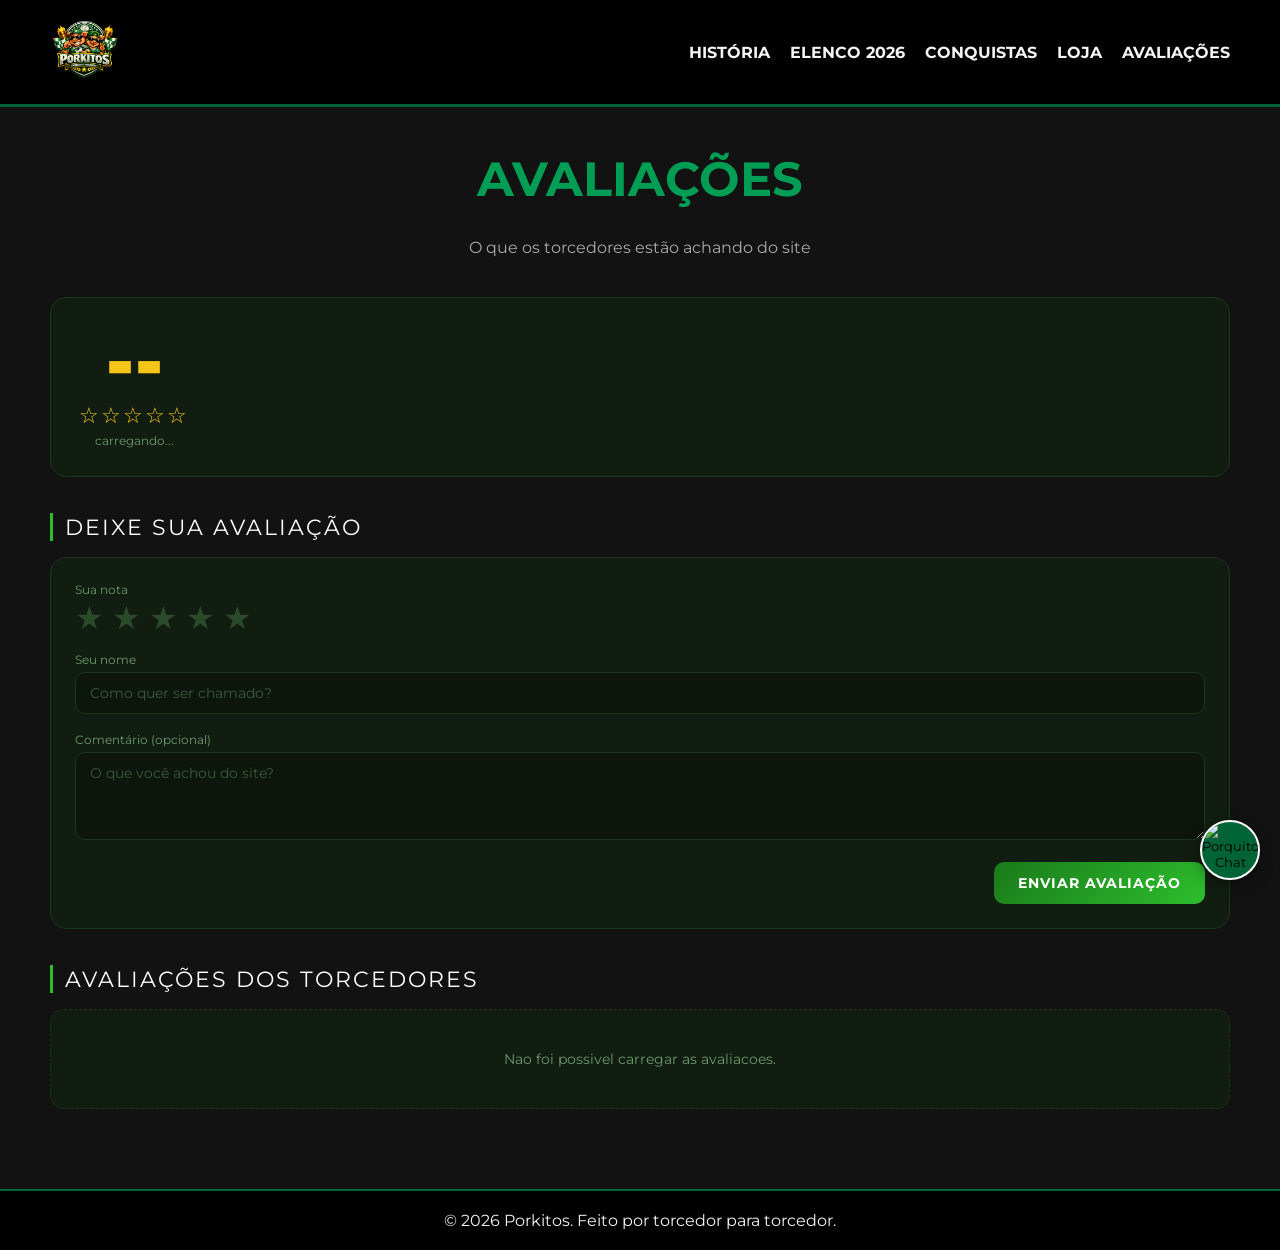
==== commit ad2204d4: "novos arquivos e alterações" ====
--- a/avaliacoes.html
+++ b/avaliacoes.html
@@ -76,6 +76,45 @@
     </div>
   </main>
 
+  <!-- PORKBOT -->
+<!-- Widget do Chatbot Porkitos -->
+<div id="porkitos-wrapper">
+    
+    <!-- Botão Flutuante (O que o usuário vê primeiro) -->
+    <button id="porkitos-btn-janela" onclick="alternarChat()">
+    <img src="boneco.png" alt="Porquito Chat">
+</button>
+
+
+    <!-- Container do Chat (O design que você gostou, agora como popup) -->
+    <div id="porkitos-chat-container" class="chat-container-widget">
+        
+        <!-- ÁREA DO AVATAR -->
+        <div class="avatar-area-widget">
+            <div id="avatarPersonagem" class="avatar-box-widget"></div>
+            <p id="statusTexto" class="avatar-status-widget">🟢 Online</p>
+        </div>
+
+        <!-- ÁREA DA CONVERSA -->
+        <div class="conversa-area-widget">
+            <!-- Topo com botão de fechar -->
+            <div style="display: flex; justify-content: space-between; align-items: center; margin-bottom: 10px;">
+                <span style="font-weight: bold; color: #006437; font-size: 14px;">Porquito Assistente</span>
+                <button onclick="alternarChat()" style="background: none; border: none; color: #888; cursor: pointer; font-size: 16px; font-weight: bold;">✕</button>
+            </div>
+
+            <div id="historico" class="historico-mensagens-widget">
+                <div class="mensagem atendente">Salve, Torcedor Alviverde! 🐷 Seja bem-vindo ao Porkitos. Sou o Porquito! Posso te ajudar a encontrar mantos na Loja, falar do Elenco 2026 ou recordar nossas Conquistas. O que manda? 🟩</div>
+            </div>
+            
+            <div class="input-box-widget">
+                <input id="campoPergunta" type="text" placeholder="Pergunte sobre mantos, elenco ou títulos..." onkeypress="verificarTecla(event)">
+                <button onclick="fazerPergunta()">Enviar</button>
+            </div>
+        </div>
+
+    </div>
+</div>
   <footer>
     <p>&copy; 2026 Porkitos. Feito por torcedor para torcedor.</p>
   </footer>
--- a/style.css
+++ b/style.css
@@ -2273,4 +2273,170 @@
   .av-numero { font-size: 56px; }
   .av-form-card { padding: 18px; }
   .av-btn-enviar { align-self: stretch; text-align: center; }
-}+}
+      #porkitos-btn-janela {
+        position: fixed;
+        bottom: 20px;
+        right: 20px;
+        width: 60px;
+        height: 60px;
+        border-radius: 50%;
+        background-color: #006437; /* Mantém o fundo verde caso sua imagem tenha fundo transparente */
+        border: 2px solid #ffffff;
+        box-shadow: 0 4px 15px rgba(0,0,0,0.4);
+        cursor: pointer;
+        z-index: 99999;
+        display: flex;
+        justify-content: center;
+        align-items: center;
+        transition: transform 0.2s;
+        padding: 0;          /* Remove espaços internos para a imagem ocupar tudo */
+        overflow: hidden;    /* Corta os cantos da imagem para ela ficar 100% redonda */
+    }
+    
+    #porkitos-btn-janela:hover {
+        transform: scale(1.1);
+    }
+
+    /* Nova regra específica para controlar a sua imagem */
+    #porkitos-btn-janela img {
+        width: 100%;
+        height: 100%;
+        object-fit: cover; /* Faz a imagem preencher o círculo sem distorcer ou esticar */
+    }
+    
+    #porkitos-btn-janela span {
+        font-size: 28px;
+    }
+
+    /* Caixa do chat flutuante */
+    .chat-container-widget {
+        display: none; /* Começa escondido */
+        position: fixed;
+        bottom: 90px;
+        right: 20px;
+        background-color: #ffffff;
+        border-radius: 12px;
+        padding: 15px;
+        box-shadow: 0 8px 30px rgba(0,0,0,0.3);
+        width: 620px;
+        height: 420px;
+        gap: 15px;
+        z-index: 99998;
+        border: 2px solid #006437;
+        font-family: 'Arial', sans-serif;
+        box-sizing: border-box;
+    }
+
+    /* Painel do Avatar */
+    .avatar-area-widget {
+        display: flex;
+        flex-direction: column;
+        align-items: center;
+        justify-content: center;
+        width: 160px;
+        flex-shrink: 0;
+    }
+    .avatar-box-widget {
+        width: 140px;            
+        height: 220px;           
+        border-radius: 8px;
+        border: 3px solid #006437;
+        background-image: url('porquito-avatar.jpg'); 
+        background-color: #e2f0e7;
+        background-size: cover;
+        background-position: center;
+        transition: all 0.3s ease;
+    }
+    .pensando-animacao {
+        animation: pulsarPensamento 1.5s infinite ease-in-out;
+        border-color: #d4af37; 
+        box-shadow: 0 0 15px rgba(212, 175, 55, 0.6);
+    }
+    @keyframes pulsarPensamento {
+        0% { transform: scale(1); }
+        50% { transform: scale(1.04); }
+        100% { transform: scale(1); }
+    }
+    .avatar-status-widget {
+        margin: 8px 0 0 0;
+        font-weight: bold;
+        font-size: 13px;
+        color: #006437;
+    }
+
+    /* Área interna da conversa */
+    .conversa-area-widget {
+        flex: 1;
+        display: flex;
+        flex-direction: column;
+        background-color: #f4f9f5; 
+        border-radius: 8px;
+        padding: 10px;
+        border: 1px solid #e0ebd3;
+        overflow: hidden;
+    }
+    .historico-mensagens-widget {
+        flex: 1;
+        overflow-y: auto;
+        margin-bottom: 10px;
+        display: flex;
+        flex-direction: column;
+        gap: 10px;
+    }
+    .mensagem {
+        padding: 8px 12px;
+        border-radius: 8px;
+        max-width: 80%;
+        word-wrap: break-word;
+        font-size: 13px;
+        line-height: 1.4;
+    }
+    .mensagem.usuario {
+        background-color: #006437;
+        color: white;
+        align-self: flex-end;
+        border-bottom-right-radius: 2px;
+    }
+    .mensagem.atendente {
+        background-color: #ffffff;
+        color: #0d3a22;
+        align-self: flex-start;
+        border-bottom-left-radius: 2px;
+        border: 1px solid #d0e2d5;
+    }
+
+    /* Input e Botão de Enviar */
+    .input-box-widget {
+        display: flex;
+        gap: 8px;
+    }
+    .input-box-widget input {
+        flex: 1;
+        padding: 10px;
+        border-radius: 6px;
+        border: 1px solid #cccccc;
+        outline: none;
+        font-size: 13px;
+    }
+    .input-box-widget button {
+        background-color: #006437;
+        color: white;
+        border: none;
+        padding: 0 15px;
+        border-radius: 6px;
+        cursor: pointer;
+        font-weight: bold;
+        font-size: 13px;
+    }
+
+    /* Responsividade para Celular (Não quebrar a tela) */
+    @media (max-width: 650px) {
+        .chat-container-widget {
+            width: calc(100% - 40px);
+            height: 400px;
+        }
+        .avatar-area-widget {
+            display: none; /* Esconde o avatar no mobile para focar no texto */
+        }
+    }
